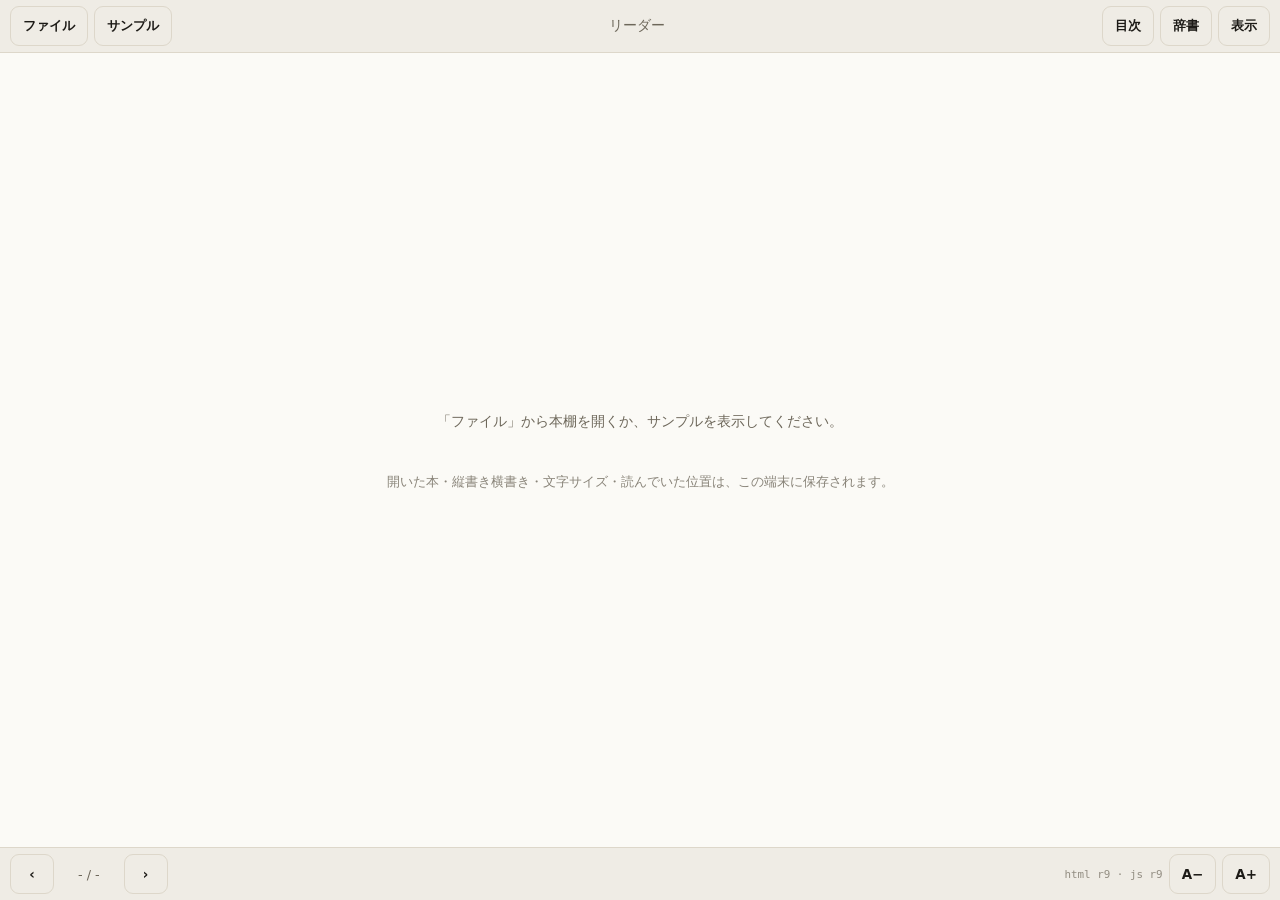
==== reader/index.html @ 6861b546 "Deploy 4683f7f5ffa7bab03d45d364a2af3a9ba4edc58d" ====
<!DOCTYPE html>
<html lang="ja" data-theme="paper">
<head>
<meta charset="utf-8">
<meta name="viewport" content="width=device-width, initial-scale=1, viewport-fit=cover">
<meta name="robots" content="noindex">
<meta name="apple-mobile-web-app-capable" content="yes">
<meta name="mobile-web-app-capable" content="yes">
<meta name="apple-mobile-web-app-title" content="Reader">
<title>Reader - MyLinguistics</title>
<link rel="stylesheet" href="reader.css">
</head>
<body>

<header id="bar">
  <button id="btn-open" type="button">ファイル</button>
  <button id="btn-sample" type="button">サンプル</button>
  <div id="book-title">リーダー</div>
  <button id="btn-toc" type="button">目次</button>
  <button id="btn-dict" type="button">辞書</button>
  <button id="btn-settings" type="button">表示</button>
</header>

<main id="viewport" class="vertical" tabindex="0" aria-label="本文">
  <article id="content"></article>
  <div id="empty">
    <p>「ファイル」から本棚を開くか、サンプルを表示してください。</p>
    <p class="hint">開いた本・縦書き横書き・文字サイズ・読んでいた位置は、この端末に保存されます。</p>
  </div>
</main>

<footer id="foot">
  <button id="btn-prev" type="button" aria-label="前のページ">&lsaquo;</button>
  <span id="page-info">- / -</span>
  <button id="btn-next" type="button" aria-label="次のページ">&rsaquo;</button>
  <span class="spacer"></span>
  <span id="build" title="読み込まれている版">html r9</span>
  <button id="btn-smaller" type="button">A&minus;</button>
  <button id="btn-larger" type="button">A&plus;</button>
</footer>

<div id="dict" hidden>
  <div class="dict-head">
    <button id="dict-back" type="button" aria-label="前の語に戻る" hidden>&larr;</button>
    <div id="dict-title">
      <strong id="dict-surface"></strong>
      <span id="dict-reading"></span>
    </div>
    <button id="dict-prev" type="button" aria-label="前の語">&lsaquo;</button>
    <button id="dict-next" type="button" aria-label="次の語">&rsaquo;</button>
    <button id="dict-close" type="button">閉じる</button>
  </div>
  <div id="dict-body"></div>
</div>

<div id="hover-bubble" hidden>
  <strong id="hover-word"></strong>
  <span id="hover-reading"></span>
</div>

<div id="select-bar" hidden>
  <span id="select-info"></span>
  <button id="select-highlight" type="button">蛍光</button>
  <button id="select-copy" type="button">コピー</button>
  <button id="select-dict" type="button">辞書</button>
  <button id="select-clear" type="button">解除</button>
</div>

<div id="overlay" hidden>
  <div id="sheet" role="dialog" aria-modal="true">
    <div class="sheet-head">
      <strong id="sheet-title">目次</strong>
      <button id="btn-close-sheet" type="button">閉じる</button>
    </div>
    <div id="sheet-body"></div>
  </div>
</div>

<input type="file" id="file-input" accept=".epub,application/epub+zip" hidden>
<input type="file" id="dict-input" accept=".zip,application/zip,application/x-zip-compressed" hidden>

<script type="module" src="js/app.js?v=9"></script>
</body>
</html>
---- reader/reader.css ----
/* Reader. Physical properties are used deliberately: in vertical writing mode
   the block direction is horizontal, and mixing in logical properties makes the
   page geometry very hard to reason about. */

:root {
  --bar: #efece5;
  --paper: #fbfaf6;
  --ink: #1d1b17;
  --muted: #6d675a;
  --line: #ddd7ca;
  --accent: #7a5c3e;
  --reader-size: 19px;
}

html[data-theme='paper'] { --bar: #efece5; --paper: #fbfaf6; --ink: #1d1b17; --muted: #6d675a; --line: #ddd7ca; }
html[data-theme='white'] { --bar: #f2f3f5; --paper: #ffffff; --ink: #16181c; --muted: #666c78; --line: #e3e5ea; }
html[data-theme='night'] { --bar: #17161a; --paper: #1c1b1f; --ink: #ddd8cf; --muted: #948d81; --line: #2e2c33; --accent: #c8a883; }

* { box-sizing: border-box; -webkit-tap-highlight-color: transparent; }

html, body { height: 100%; margin: 0; }

body {
  display: flex;
  flex-direction: column;
  background: var(--paper);
  color: var(--ink);
  font-family: ui-sans-serif, system-ui, -apple-system, "Hiragino Sans", sans-serif;
  -webkit-text-size-adjust: 100%;
  overscroll-behavior: none;
  padding: env(safe-area-inset-top) env(safe-area-inset-right) env(safe-area-inset-bottom) env(safe-area-inset-left);
}

/* ---------------------------------------------------------------- chrome */

#bar, #foot {
  display: flex;
  align-items: center;
  gap: 6px;
  background: var(--bar);
  color: var(--ink);
  padding: 6px 10px;
  flex: 0 0 auto;
  transition: opacity 0.2s ease;
}

#bar { border-bottom: 1px solid var(--line); }
#foot { border-top: 1px solid var(--line); }

body.chrome-hidden #bar { opacity: 0; pointer-events: none; }
body.chrome-hidden #foot { opacity: 0; pointer-events: none; }

#book-title {
  flex: 1 1 auto;
  text-align: center;
  font-size: 0.86rem;
  color: var(--muted);
  white-space: nowrap;
  overflow: hidden;
  text-overflow: ellipsis;
}

#page-info { font-size: 0.8rem; color: var(--muted); min-width: 4.5em; text-align: center; font-variant-numeric: tabular-nums; }
.spacer { flex: 1 1 auto; }

button {
  font: inherit;
  font-size: 0.84rem;
  font-weight: 600;
  color: var(--ink);
  background: transparent;
  border: 1px solid var(--line);
  border-radius: 9px;
  padding: 8px 12px;
  min-height: 40px;
  min-width: 44px;
  cursor: pointer;
  touch-action: manipulation;
}
button:hover { border-color: var(--accent); color: var(--accent); }
button[disabled] { opacity: 0.35; }
button.on { background: var(--accent); border-color: var(--accent); color: var(--paper); }

/* ---------------------------------------------------------------- viewport */

#viewport {
  flex: 1 1 auto;
  position: relative;
  background: var(--paper);
  overflow: hidden;
  font-family: "Hiragino Mincho ProN", "Yu Mincho", "Noto Serif JP", "Hiragino Mincho Pro", serif;
  font-size: var(--reader-size);
  line-height: 2.1;
  -webkit-user-select: none;
  user-select: none;
  -webkit-touch-callout: none;
}

#viewport.vertical {
  writing-mode: vertical-rl;
  text-orientation: mixed;
  overflow-x: hidden;
  overflow-y: hidden;
}

#viewport.horizontal {
  writing-mode: horizontal-tb;
  overflow-y: auto;
  overflow-x: hidden;
  -webkit-overflow-scrolling: touch;
}

#content { margin: 0; padding: 0.9em 1.6em; }

#viewport.vertical #content { height: 100%; }
#viewport.horizontal #content { max-width: 46em; margin: 0 auto; }

#content h2 {
  font-size: 1.15em;
  font-weight: 600;
  margin: 0 0 1.2em;
  color: var(--muted);
  letter-spacing: 0.14em;
}
#viewport.vertical #content h2 { margin: 0 0 0 1.2em; }

#content p { margin: 0 0 1.1em; text-indent: 1em; }

#content img { max-width: 100%; max-height: 100%; height: auto; }
#viewport.vertical #content img { max-width: none; max-height: 100%; }

#content ruby rt { font-size: 0.5em; color: var(--muted); }

#empty {
  position: absolute;
  inset: 0;
  display: flex;
  flex-direction: column;
  align-items: center;
  justify-content: center;
  gap: 0.4em;
  text-align: center;
  color: var(--muted);
  font-family: ui-sans-serif, system-ui, sans-serif;
  font-size: 0.9rem;
  padding: 2em;
  writing-mode: horizontal-tb;
}
#empty.hidden { display: none; }
#empty .hint { font-size: 0.8rem; opacity: 0.8; }

#busy {
  position: absolute;
  inset: 0;
  display: none;
  align-items: center;
  justify-content: center;
  background: var(--paper);
  opacity: 0.94;
  color: var(--muted);
  font-family: ui-sans-serif, system-ui, sans-serif;
  font-size: 0.9rem;
  writing-mode: horizontal-tb;
}
#busy.on { display: flex; }

.busy-inner { display: flex; flex-direction: column; align-items: center; gap: 12px; }

.spin {
  width: 26px;
  height: 26px;
  border-radius: 50%;
  border: 3px solid var(--line);
  border-top-color: var(--accent);
  animation: reader-spin 0.9s linear infinite;
}
@keyframes reader-spin { to { transform: rotate(360deg); } }

.busy-text { color: var(--muted); font-variant-numeric: tabular-nums; }

.busy-bar {
  width: 220px;
  max-width: 60vw;
  height: 4px;
  background: var(--line);
  border-radius: 99px;
  overflow: hidden;
}
.busy-bar i {
  display: block;
  height: 100%;
  width: 0;
  background: var(--accent);
  transition: width 0.15s linear;
}

@media (prefers-reduced-motion: reduce) {
  .spin { animation: none; }
  .busy-bar i { transition: none; }
}

.busy-retry { margin-top: 6px; }

#build {
  font-size: 0.68rem;
  color: var(--muted);
  opacity: 0.7;
  font-family: ui-monospace, Menlo, monospace;
  white-space: nowrap;
}

/* ------------------------------------------------------------------ sheet */

#overlay {
  position: fixed;
  inset: 0;
  z-index: 48;
  background: rgba(0, 0, 0, 0.32);
  display: flex;
  align-items: flex-end;
}
#overlay[hidden] { display: none; }

#sheet {
  background: var(--bar);
  color: var(--ink);
  width: 100%;
  max-height: 78vh;
  border-radius: 16px 16px 0 0;
  display: flex;
  flex-direction: column;
  box-shadow: 0 -8px 30px rgba(0, 0, 0, 0.18);
}

.sheet-head {
  display: flex;
  align-items: center;
  justify-content: space-between;
  padding: 12px 14px;
  border-bottom: 1px solid var(--line);
}

#sheet-body { overflow: auto; padding: 10px 14px calc(20px + env(safe-area-inset-bottom)); }

#sheet-body ol { list-style: none; margin: 0; padding: 0; }

#sheet-body li button {
  display: block;
  width: 100%;
  text-align: left;
  border: 0;
  border-bottom: 1px solid var(--line);
  border-radius: 0;
  padding: 13px 4px;
  font-weight: 500;
}
#sheet-body li button.current { color: var(--accent); font-weight: 700; }

.row { display: flex; flex-wrap: wrap; gap: 8px; align-items: center; margin: 14px 0 4px; }
.row-label { width: 100%; font-size: 0.78rem; color: var(--muted); margin-bottom: 2px; }

/* -------------------------------------------------------------- dictionary */

/* A bottom sheet rather than a modal: the definition stays open while you keep
   reading, and the text above it is still visible. horizontal-tb is forced
   because the viewport it floats over is in vertical writing mode. */
#dict {
  position: fixed;
  left: 0;
  right: 0;
  bottom: 0;
  z-index: 40;
  max-height: 64vh;
  display: flex;
  flex-direction: column;
  background: var(--bar);
  color: var(--ink);
  border-top: 1px solid var(--line);
  border-radius: 16px 16px 0 0;
  box-shadow: 0 -8px 30px rgba(0, 0, 0, 0.18);
  writing-mode: horizontal-tb;
  padding-bottom: env(safe-area-inset-bottom);
}
#dict[hidden] { display: none; }

.dict-head {
  display: flex;
  align-items: center;
  gap: 6px;
  padding: 10px 12px;
  border-bottom: 1px solid var(--line);
}
.dict-head button { min-width: 40px; padding: 6px 10px; }
#dict-title { flex: 1 1 auto; min-width: 0; display: flex; flex-direction: column; text-align: center; }
#dict-surface { font-size: 1.05rem; overflow: hidden; text-overflow: ellipsis; white-space: nowrap; }
#dict-reading { font-size: 0.76rem; color: var(--muted); min-height: 1em; }

#dict-body {
  overflow: auto;
  -webkit-overflow-scrolling: touch;
  padding: 10px 14px calc(18px + env(safe-area-inset-bottom));
  font-family: "Hiragino Mincho ProN", "Yu Mincho", "Noto Serif JP", serif;
  line-height: 1.7;
}

.dict-entry { border-top: 1px solid var(--line); padding: 10px 0; }
.dict-entry:first-child { border-top: 0; padding-top: 0; }
.dict-entry h3 { margin: 0 0 2px; font-size: 1.02rem; }
.dict-entry .src { font-size: 0.68rem; color: var(--muted); margin-bottom: 6px; }

.dict-sense { margin: 8px 0; }
.dict-sense .pos { font-size: 0.7rem; color: var(--muted); margin-right: 6px; }
.dict-gloss { font-size: 0.94rem; }
.dict-gloss > div, .dict-gloss > p { margin: 0 0 0.35em; }

/* Cross-references are elements, not anchors, so they need their own affordance. */
.dict-ref {
  color: var(--accent);
  text-decoration: underline;
  text-decoration-style: dotted;
  text-underline-offset: 3px;
  cursor: pointer;
  border-radius: 3px;
  padding: 0 1px;
}
.dict-ref:focus-visible { outline: 2px solid var(--accent); outline-offset: 1px; }

/* 大辞林 marks these; a definition with no visual hierarchy is hard to scan. */
#dict-body [data-name='見出部'] { display: block; margin-bottom: 3px; }
#dict-body [data-name='見出仮名'] { color: var(--muted); font-size: 0.86em; font-weight: 500; }
#dict-body [data-name='標準表記'] { font-weight: 600; }

.dict-notfound { color: var(--muted); margin: 4px 0 10px; }
.dict-hint { font-size: 0.76rem; color: var(--muted); margin: 4px 0 0; }
.dict-candidates { display: flex; flex-wrap: wrap; gap: 6px; margin: 6px 0 0; }
.dict-candidates button { font-size: 0.8rem; min-height: 34px; padding: 5px 10px; }

.dict-list { list-style: none; margin: 6px 0 0; padding: 0; }
.dict-list li { border-top: 1px solid var(--line); padding: 9px 0; font-size: 0.86rem; }
.dict-list li:first-child { border-top: 0; }
.dict-list .meta { display: block; color: var(--muted); font-size: 0.72rem; }

/* --------------------------------------------------- hover and selection */

#hover-bubble {
  position: fixed;
  z-index: 41;
  max-width: 62vw;
  display: flex;
  align-items: baseline;
  gap: 8px;
  padding: 6px 12px;
  background: var(--bar);
  color: var(--ink);
  border: 1px solid var(--line);
  border-radius: 10px;
  box-shadow: 0 4px 16px rgba(0, 0, 0, 0.22);
  pointer-events: none;
  writing-mode: horizontal-tb;
  font-family: "Hiragino Mincho ProN", "Yu Mincho", "Noto Serif JP", serif;
}
#hover-bubble[hidden] { display: none; }
#hover-word { font-size: 0.98rem; }
#hover-reading { font-size: 0.82rem; color: var(--muted); }

#select-bar {
  position: fixed;
  left: 0;
  right: 0;
  bottom: 0;
  z-index: 40;
  display: flex;
  align-items: center;
  gap: 6px;
  padding: 8px 12px calc(8px + env(safe-area-inset-bottom));
  background: var(--bar);
  border-top: 1px solid var(--line);
  box-shadow: 0 -6px 20px rgba(0, 0, 0, 0.16);
  writing-mode: horizontal-tb;
}
#select-bar[hidden] { display: none; }
#select-info {
  flex: 1 1 auto;
  min-width: 0;
  font-size: 0.78rem;
  color: var(--muted);
  overflow: hidden;
  text-overflow: ellipsis;
  white-space: nowrap;
}
#select-bar button { min-width: 40px; padding: 6px 10px; font-size: 0.8rem; }

/* When the shared shell wraps the page it owns the top and side insets and the
   bottom tab bar. The bottom padding is deliberately left to the shell, which
   already reserves the tab bar's height; setting it here would fight that rule
   and hide the tab bar behind the reading surface. */
body.shell-embedded { padding-top: 0; padding-right: 0; padding-left: 0; }
body.shell-embedded #bar,
body.shell-embedded #foot { display: none; }
/* Keep the reader's bottom sheets clear of the tab bar rather than under it. */
body.shell-embedded #dict,
body.shell-embedded #select-bar {
  bottom: calc(var(--tabbar-h, 0px) + var(--safe-bottom, 0px));
}
/* .shell-content is the shell's measured box; the reading surface fills it.
   Applied only when embedded, so standalone layout is untouched. */
body.shell-embedded .shell-content { display: flex; flex-direction: column; }
body.shell-embedded #viewport { flex: 1 1 auto; height: 100%; }

/* Painted by the Custom Highlight API; ignored where it is unsupported. */
::highlight(reader-highlight) { background-color: rgba(255, 209, 92, 0.55); }
::highlight(reader-draft) { background-color: rgba(255, 209, 92, 0.30); }
::highlight(reader-selection) { background-color: rgba(122, 92, 62, 0.26); }
::highlight(reader-hover) { background-color: rgba(122, 92, 62, 0.16); }
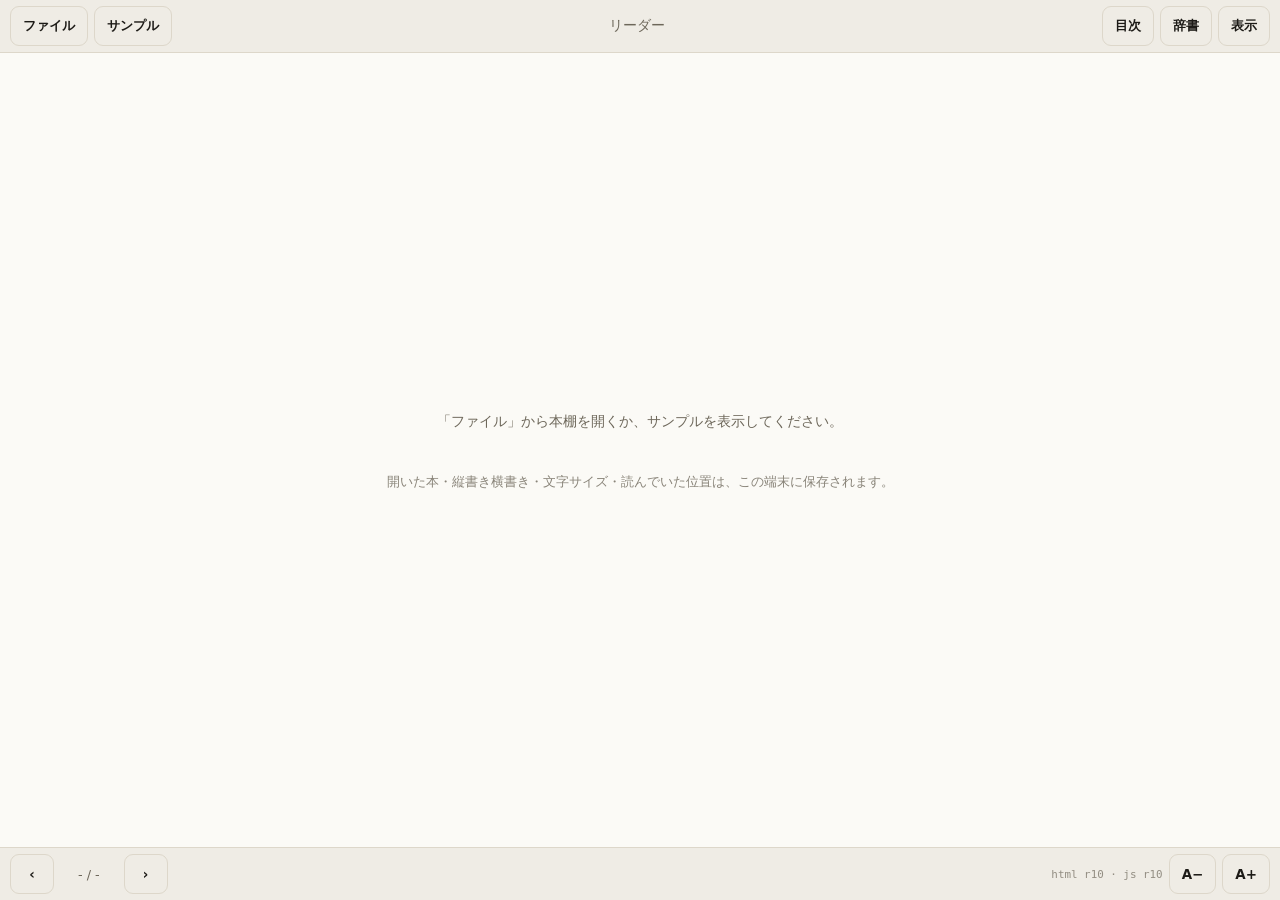
==== commit e1e29481: "Deploy c0f24dc66b852232580f449edcd31d922d42b243" ====
--- a/reader/index.html
+++ b/reader/index.html
@@ -29,12 +29,14 @@
   </div>
 </main>
 
+<div id="note-markers" aria-hidden="true"></div>
+
 <footer id="foot">
   <button id="btn-prev" type="button" aria-label="前のページ">&lsaquo;</button>
   <span id="page-info">- / -</span>
   <button id="btn-next" type="button" aria-label="次のページ">&rsaquo;</button>
   <span class="spacer"></span>
-  <span id="build" title="読み込まれている版">html r9</span>
+  <span id="build" title="読み込まれている版">html r10</span>
   <button id="btn-smaller" type="button">A&minus;</button>
   <button id="btn-larger" type="button">A&plus;</button>
 </footer>
@@ -60,6 +62,7 @@
 
 <div id="select-bar" hidden>
   <span id="select-info"></span>
+  <button id="select-note" type="button">メモ</button>
   <button id="select-highlight" type="button">蛍光</button>
   <button id="select-copy" type="button">コピー</button>
   <button id="select-dict" type="button">辞書</button>
@@ -79,6 +82,6 @@
 <input type="file" id="file-input" accept=".epub,application/epub+zip" hidden>
 <input type="file" id="dict-input" accept=".zip,application/zip,application/x-zip-compressed" hidden>
 
-<script type="module" src="js/app.js?v=9"></script>
+<script type="module" src="js/app.js?v=10"></script>
 </body>
 </html>
--- a/reader/reader.css
+++ b/reader/reader.css
@@ -412,3 +412,58 @@
 ::highlight(reader-draft) { background-color: rgba(255, 209, 92, 0.30); }
 ::highlight(reader-selection) { background-color: rgba(122, 92, 62, 0.26); }
 ::highlight(reader-hover) { background-color: rgba(122, 92, 62, 0.16); }
+::highlight(reader-note) { background-color: rgba(96, 165, 250, 0.38); }
+
+/* ------------------------------------------------------------------ notes */
+
+/* The marker layer floats over the reading surface. A marker is never inserted
+   into the text, because that would split the text nodes the model is built
+   from - and the model is what every other annotation is anchored to. */
+#note-markers {
+  position: fixed;
+  inset: 0;
+  z-index: 36;
+  pointer-events: none;
+  writing-mode: horizontal-tb;
+}
+.note-marker {
+  position: absolute;
+  width: 18px;
+  height: 18px;
+  min-width: 0;
+  min-height: 0;
+  padding: 0;
+  border-radius: 50%;
+  border: 1px solid rgba(0, 0, 0, 0.25);
+  background: rgba(96, 165, 250, 0.95);
+  box-shadow: 0 1px 3px rgba(0, 0, 0, 0.3);
+  pointer-events: auto;
+  cursor: pointer;
+}
+.note-marker:hover { border-color: var(--accent); }
+.note-marker:focus-visible { outline: 2px solid var(--accent); outline-offset: 1px; }
+
+.note-quote {
+  margin: 0 0 10px;
+  padding: 8px 10px;
+  border-left: 3px solid var(--line);
+  color: var(--muted);
+  font-size: 0.84rem;
+  line-height: 1.6;
+  max-height: 6.5em;
+  overflow: auto;
+}
+.note-area {
+  width: 100%;
+  font: inherit;
+  font-size: 0.95rem;
+  line-height: 1.6;
+  color: var(--ink);
+  background: var(--paper);
+  border: 1px solid var(--line);
+  border-radius: 10px;
+  padding: 10px;
+  resize: vertical;
+  min-height: 6em;
+}
+.note-area:focus { outline: 2px solid var(--accent); outline-offset: 1px; }
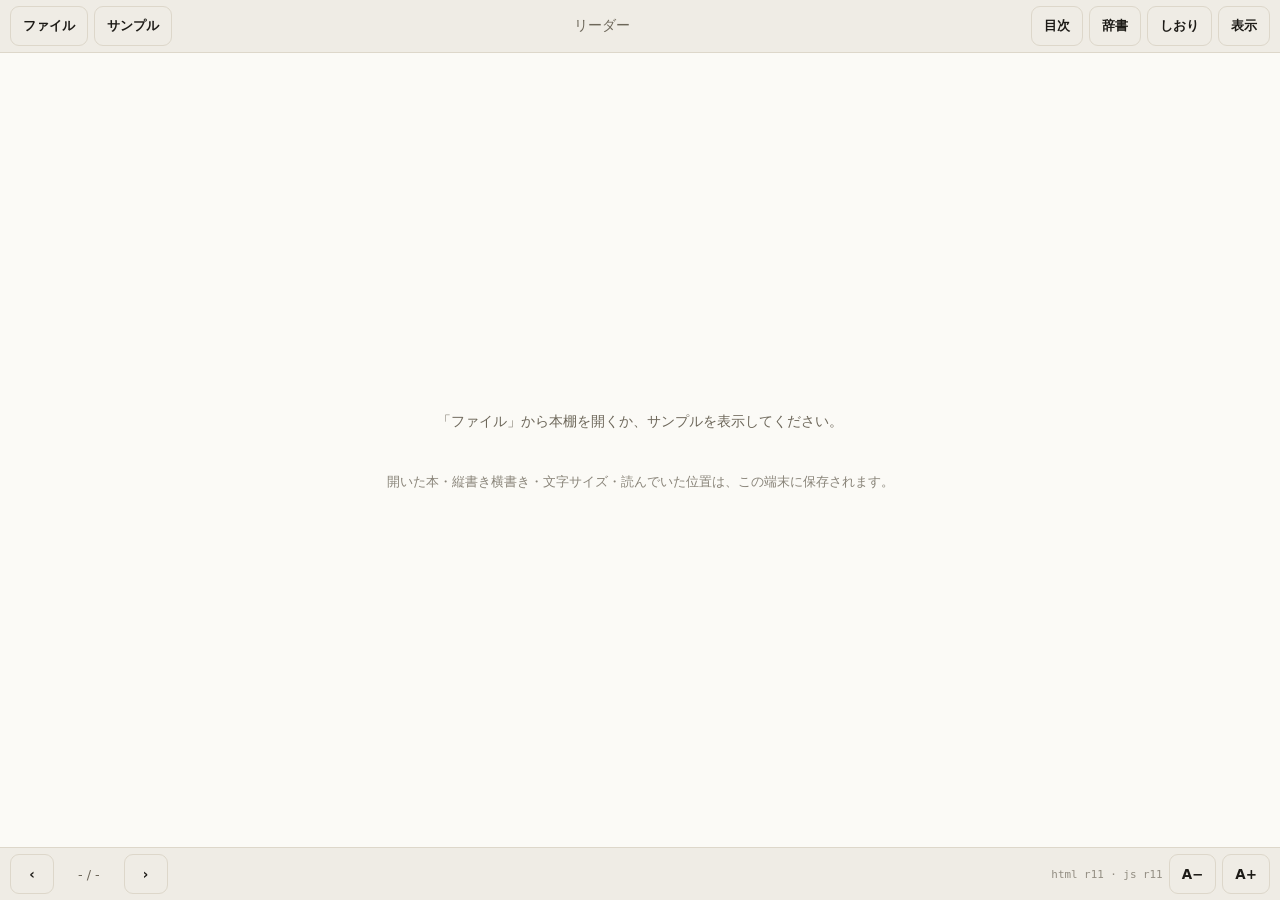
==== commit 48b17e7e: "Deploy 53ed910a2ddd548a4ca63c57b476f3252660acc7" ====
--- a/reader/index.html
+++ b/reader/index.html
@@ -18,6 +18,7 @@
   <div id="book-title">リーダー</div>
   <button id="btn-toc" type="button">目次</button>
   <button id="btn-dict" type="button">辞書</button>
+  <button id="btn-bookmark" type="button">しおり</button>
   <button id="btn-settings" type="button">表示</button>
 </header>
 
@@ -36,7 +37,7 @@
   <span id="page-info">- / -</span>
   <button id="btn-next" type="button" aria-label="次のページ">&rsaquo;</button>
   <span class="spacer"></span>
-  <span id="build" title="読み込まれている版">html r10</span>
+  <span id="build" title="読み込まれている版">html r11</span>
   <button id="btn-smaller" type="button">A&minus;</button>
   <button id="btn-larger" type="button">A&plus;</button>
 </footer>
@@ -82,6 +83,6 @@
 <input type="file" id="file-input" accept=".epub,application/epub+zip" hidden>
 <input type="file" id="dict-input" accept=".zip,application/zip,application/x-zip-compressed" hidden>
 
-<script type="module" src="js/app.js?v=10"></script>
+<script type="module" src="js/app.js?v=11"></script>
 </body>
 </html>
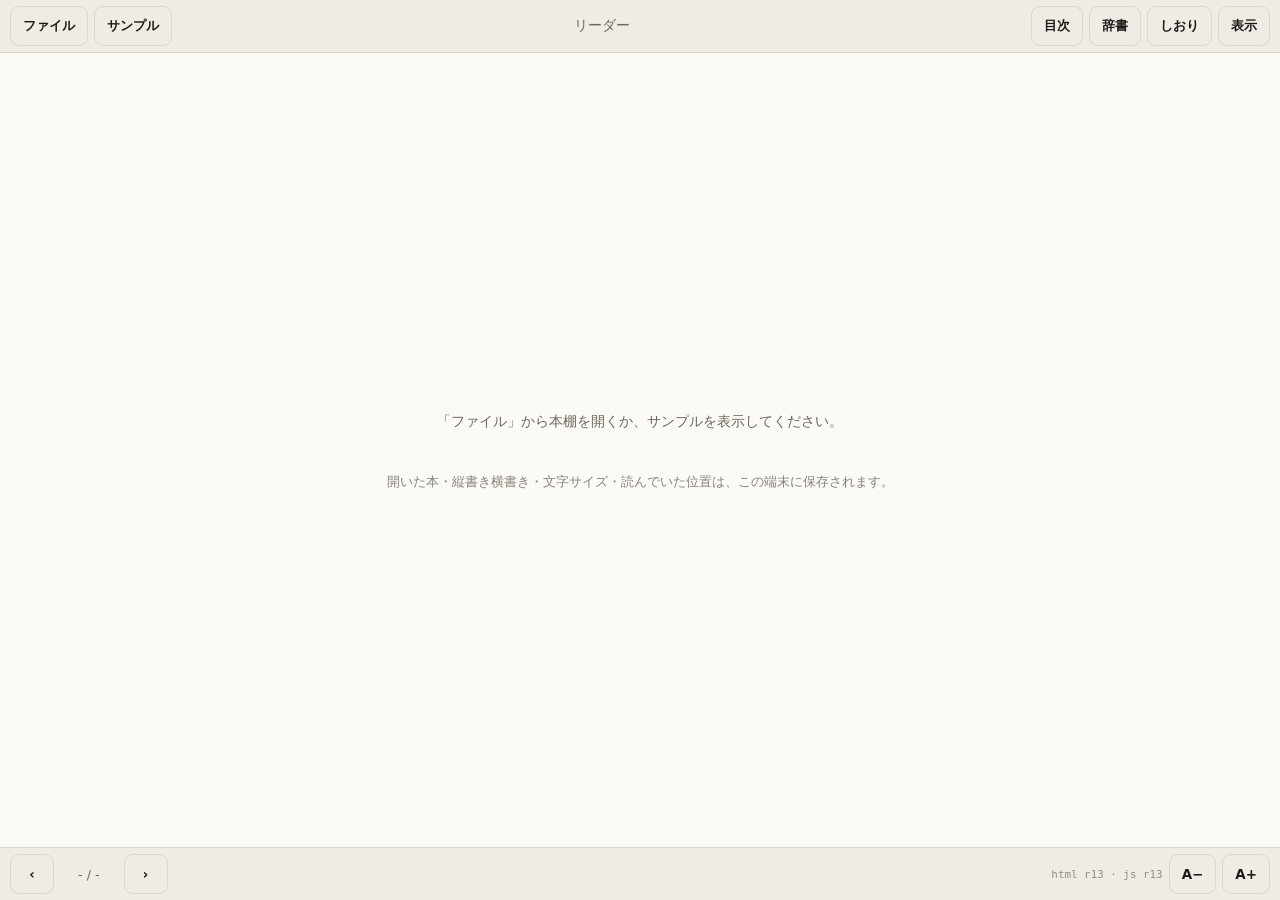
==== commit 72c17b36: "Deploy aa5727f0ba2f93ae0b6916cd4beb590f94e67776" ====
--- a/reader/index.html
+++ b/reader/index.html
@@ -1,5 +1,5 @@
 <!DOCTYPE html>
-<html lang="ja" data-theme="paper">
+<html lang="ja" data-page-theme="paper">
 <head>
 <meta charset="utf-8">
 <meta name="viewport" content="width=device-width, initial-scale=1, viewport-fit=cover">
@@ -8,7 +8,7 @@
 <meta name="mobile-web-app-capable" content="yes">
 <meta name="apple-mobile-web-app-title" content="Reader">
 <title>Reader - MyLinguistics</title>
-<link rel="stylesheet" href="reader.css">
+<link rel="stylesheet" href="reader.css?v=13">
 </head>
 <body>
 
@@ -30,6 +30,16 @@
   </div>
 </main>
 
+<!-- Reading position. A sibling of #viewport and after it, because the
+     stylesheet tells vertical writing apart with #viewport.vertical ~ #rail
+     and flips the fill's origin to the right in that mode. The reader only
+     moves --progress; the rail has no styling of its own here, so it is
+     invisible until reader/reader.css draws it. See interface-shell.md 0.4. -->
+<div id="rail" role="progressbar" aria-label="読書位置"
+     aria-valuemin="1" aria-valuemax="1" aria-valuenow="1">
+  <div id="rail-fill"></div>
+</div>
+
 <div id="note-markers" aria-hidden="true"></div>
 
 <footer id="foot">
@@ -37,7 +47,7 @@
   <span id="page-info">- / -</span>
   <button id="btn-next" type="button" aria-label="次のページ">&rsaquo;</button>
   <span class="spacer"></span>
-  <span id="build" title="読み込まれている版">html r11</span>
+  <span id="build" title="読み込まれている版">html r13</span>
   <button id="btn-smaller" type="button">A&minus;</button>
   <button id="btn-larger" type="button">A&plus;</button>
 </footer>
@@ -83,6 +93,6 @@
 <input type="file" id="file-input" accept=".epub,application/epub+zip" hidden>
 <input type="file" id="dict-input" accept=".zip,application/zip,application/x-zip-compressed" hidden>
 
-<script type="module" src="js/app.js?v=11"></script>
+<script type="module" src="js/app.js?v=13"></script>
 </body>
 </html>
--- a/reader/reader.css
+++ b/reader/reader.css
@@ -2,19 +2,48 @@
    the block direction is horizontal, and mixing in logical properties makes the
    page geometry very hard to reason about. */
 
+/* The page's paper, as tokens.
+ *
+ * The attribute is matched twice on purpose. agent-reader is moving the reader
+ * from `data-theme` to `data-page-theme`, because one attribute cannot carry two
+ * vocabularies: the site means light/dark by it and the reader means
+ * paper/white/night, and whichever writes last silently wins.
+ *
+ * Both halves live here for one release so that either commit can land first
+ * and the page never loses its paper in between. The `[data-theme=...]` half is
+ * deleted once reader/index.html and reader/js/app.js have moved. */
 :root {
-  --bar: #efece5;
-  --paper: #fbfaf6;
-  --ink: #1d1b17;
-  --muted: #6d675a;
-  --line: #ddd7ca;
+  --page-bar: #efece5;
+  --page-bg: #fbfaf6;
+  --page-ink: #1d1b17;
+  --page-muted: #6d675a;
+  --page-rule: #ddd7ca;
   --accent: #7a5c3e;
   --reader-size: 19px;
-}
-
-html[data-theme='paper'] { --bar: #efece5; --paper: #fbfaf6; --ink: #1d1b17; --muted: #6d675a; --line: #ddd7ca; }
-html[data-theme='white'] { --bar: #f2f3f5; --paper: #ffffff; --ink: #16181c; --muted: #666c78; --line: #e3e5ea; }
-html[data-theme='night'] { --bar: #17161a; --paper: #1c1b1f; --ink: #ddd8cf; --muted: #948d81; --line: #2e2c33; --accent: #c8a883; }
+
+  /* Highlights. A strict rename of the six rgba() values that used to sit on
+   * the ::highlight rules, so nothing visible changes here. Night mode keeps
+   * the light-mode alphas until someone can look at a dark page and judge
+   * them - a rename is verifiable from a diff, a calibration is not. */
+  --hl-mark: rgba(255, 209, 92, 0.55);
+  --hl-mark-soft: rgba(255, 209, 92, 0.30);
+  --hl-selection: rgba(122, 92, 62, 0.26);
+  --hl-hover: rgba(122, 92, 62, 0.16);
+  --hl-note: rgba(96, 165, 250, 0.38);
+  --hl-note-strong: rgba(96, 165, 250, 0.95);
+
+  /* One-release bridge, and the only reason it exists is one line over the
+   * boundary: reader/js/app.js:900 sets `note.style.color = 'var(--muted)'`.
+   * Renaming it here without that line would drop the note's colour to
+   * inherited - silently, and with no test to catch it. REQUEST sent; this
+   * line dies in the commit after agent-reader's. Until then it is also the
+   * name that collides with tokens.css once the reader is embedded. */
+  --muted: var(--page-muted);
+}
+
+html[data-page-theme='paper'], html[data-theme='paper'] { --page-bar: #efece5; --page-bg: #fbfaf6; --page-ink: #1d1b17; --page-muted: #6d675a; --page-rule: #ddd7ca; }
+html[data-page-theme='white'], html[data-theme='white'] { --page-bar: #f2f3f5; --page-bg: #ffffff; --page-ink: #16181c; --page-muted: #666c78; --page-rule: #e3e5ea; }
+html[data-page-theme='night'], html[data-theme='night'] { --page-bar: #17161a; --page-bg: #1c1b1f; --page-ink: #ddd8cf; --page-muted: #948d81; --page-rule: #2e2c33; --accent: #c8a883; }
 
 * { box-sizing: border-box; -webkit-tap-highlight-color: transparent; }
 
@@ -23,8 +52,8 @@
 body {
   display: flex;
   flex-direction: column;
-  background: var(--paper);
-  color: var(--ink);
+  background: var(--page-bg);
+  color: var(--page-ink);
   font-family: ui-sans-serif, system-ui, -apple-system, "Hiragino Sans", sans-serif;
   -webkit-text-size-adjust: 100%;
   overscroll-behavior: none;
@@ -37,15 +66,15 @@
   display: flex;
   align-items: center;
   gap: 6px;
-  background: var(--bar);
-  color: var(--ink);
+  background: var(--page-bar);
+  color: var(--page-ink);
   padding: 6px 10px;
   flex: 0 0 auto;
   transition: opacity 0.2s ease;
 }
 
-#bar { border-bottom: 1px solid var(--line); }
-#foot { border-top: 1px solid var(--line); }
+#bar { border-bottom: 1px solid var(--page-rule); }
+#foot { border-top: 1px solid var(--page-rule); }
 
 body.chrome-hidden #bar { opacity: 0; pointer-events: none; }
 body.chrome-hidden #foot { opacity: 0; pointer-events: none; }
@@ -54,22 +83,22 @@
   flex: 1 1 auto;
   text-align: center;
   font-size: 0.86rem;
-  color: var(--muted);
+  color: var(--page-muted);
   white-space: nowrap;
   overflow: hidden;
   text-overflow: ellipsis;
 }
 
-#page-info { font-size: 0.8rem; color: var(--muted); min-width: 4.5em; text-align: center; font-variant-numeric: tabular-nums; }
+#page-info { font-size: 0.8rem; color: var(--page-muted); min-width: 4.5em; text-align: center; font-variant-numeric: tabular-nums; }
 .spacer { flex: 1 1 auto; }
 
 button {
   font: inherit;
   font-size: 0.84rem;
   font-weight: 600;
-  color: var(--ink);
+  color: var(--page-ink);
   background: transparent;
-  border: 1px solid var(--line);
+  border: 1px solid var(--page-rule);
   border-radius: 9px;
   padding: 8px 12px;
   min-height: 40px;
@@ -79,14 +108,14 @@
 }
 button:hover { border-color: var(--accent); color: var(--accent); }
 button[disabled] { opacity: 0.35; }
-button.on { background: var(--accent); border-color: var(--accent); color: var(--paper); }
+button.on { background: var(--accent); border-color: var(--accent); color: var(--page-bg); }
 
 /* ---------------------------------------------------------------- viewport */
 
 #viewport {
   flex: 1 1 auto;
   position: relative;
-  background: var(--paper);
+  background: var(--page-bg);
   overflow: hidden;
   font-family: "Hiragino Mincho ProN", "Yu Mincho", "Noto Serif JP", "Hiragino Mincho Pro", serif;
   font-size: var(--reader-size);
@@ -119,7 +148,7 @@
   font-size: 1.15em;
   font-weight: 600;
   margin: 0 0 1.2em;
-  color: var(--muted);
+  color: var(--page-muted);
   letter-spacing: 0.14em;
 }
 #viewport.vertical #content h2 { margin: 0 0 0 1.2em; }
@@ -129,7 +158,7 @@
 #content img { max-width: 100%; max-height: 100%; height: auto; }
 #viewport.vertical #content img { max-width: none; max-height: 100%; }
 
-#content ruby rt { font-size: 0.5em; color: var(--muted); }
+#content ruby rt { font-size: 0.5em; color: var(--page-muted); }
 
 #empty {
   position: absolute;
@@ -140,7 +169,7 @@
   justify-content: center;
   gap: 0.4em;
   text-align: center;
-  color: var(--muted);
+  color: var(--page-muted);
   font-family: ui-sans-serif, system-ui, sans-serif;
   font-size: 0.9rem;
   padding: 2em;
@@ -155,9 +184,9 @@
   display: none;
   align-items: center;
   justify-content: center;
-  background: var(--paper);
+  background: var(--page-bg);
   opacity: 0.94;
-  color: var(--muted);
+  color: var(--page-muted);
   font-family: ui-sans-serif, system-ui, sans-serif;
   font-size: 0.9rem;
   writing-mode: horizontal-tb;
@@ -170,19 +199,19 @@
   width: 26px;
   height: 26px;
   border-radius: 50%;
-  border: 3px solid var(--line);
+  border: 3px solid var(--page-rule);
   border-top-color: var(--accent);
   animation: reader-spin 0.9s linear infinite;
 }
 @keyframes reader-spin { to { transform: rotate(360deg); } }
 
-.busy-text { color: var(--muted); font-variant-numeric: tabular-nums; }
+.busy-text { color: var(--page-muted); font-variant-numeric: tabular-nums; }
 
 .busy-bar {
   width: 220px;
   max-width: 60vw;
   height: 4px;
-  background: var(--line);
+  background: var(--page-rule);
   border-radius: 99px;
   overflow: hidden;
 }
@@ -203,7 +232,7 @@
 
 #build {
   font-size: 0.68rem;
-  color: var(--muted);
+  color: var(--page-muted);
   opacity: 0.7;
   font-family: ui-monospace, Menlo, monospace;
   white-space: nowrap;
@@ -222,8 +251,8 @@
 #overlay[hidden] { display: none; }
 
 #sheet {
-  background: var(--bar);
-  color: var(--ink);
+  background: var(--page-bar);
+  color: var(--page-ink);
   width: 100%;
   max-height: 78vh;
   border-radius: 16px 16px 0 0;
@@ -237,7 +266,7 @@
   align-items: center;
   justify-content: space-between;
   padding: 12px 14px;
-  border-bottom: 1px solid var(--line);
+  border-bottom: 1px solid var(--page-rule);
 }
 
 #sheet-body { overflow: auto; padding: 10px 14px calc(20px + env(safe-area-inset-bottom)); }
@@ -249,7 +278,7 @@
   width: 100%;
   text-align: left;
   border: 0;
-  border-bottom: 1px solid var(--line);
+  border-bottom: 1px solid var(--page-rule);
   border-radius: 0;
   padding: 13px 4px;
   font-weight: 500;
@@ -257,7 +286,7 @@
 #sheet-body li button.current { color: var(--accent); font-weight: 700; }
 
 .row { display: flex; flex-wrap: wrap; gap: 8px; align-items: center; margin: 14px 0 4px; }
-.row-label { width: 100%; font-size: 0.78rem; color: var(--muted); margin-bottom: 2px; }
+.row-label { width: 100%; font-size: 0.78rem; color: var(--page-muted); margin-bottom: 2px; }
 
 /* -------------------------------------------------------------- dictionary */
 
@@ -273,9 +302,9 @@
   max-height: 64vh;
   display: flex;
   flex-direction: column;
-  background: var(--bar);
-  color: var(--ink);
-  border-top: 1px solid var(--line);
+  background: var(--page-bar);
+  color: var(--page-ink);
+  border-top: 1px solid var(--page-rule);
   border-radius: 16px 16px 0 0;
   box-shadow: 0 -8px 30px rgba(0, 0, 0, 0.18);
   writing-mode: horizontal-tb;
@@ -288,12 +317,12 @@
   align-items: center;
   gap: 6px;
   padding: 10px 12px;
-  border-bottom: 1px solid var(--line);
+  border-bottom: 1px solid var(--page-rule);
 }
 .dict-head button { min-width: 40px; padding: 6px 10px; }
 #dict-title { flex: 1 1 auto; min-width: 0; display: flex; flex-direction: column; text-align: center; }
 #dict-surface { font-size: 1.05rem; overflow: hidden; text-overflow: ellipsis; white-space: nowrap; }
-#dict-reading { font-size: 0.76rem; color: var(--muted); min-height: 1em; }
+#dict-reading { font-size: 0.76rem; color: var(--page-muted); min-height: 1em; }
 
 #dict-body {
   overflow: auto;
@@ -303,13 +332,13 @@
   line-height: 1.7;
 }
 
-.dict-entry { border-top: 1px solid var(--line); padding: 10px 0; }
+.dict-entry { border-top: 1px solid var(--page-rule); padding: 10px 0; }
 .dict-entry:first-child { border-top: 0; padding-top: 0; }
 .dict-entry h3 { margin: 0 0 2px; font-size: 1.02rem; }
-.dict-entry .src { font-size: 0.68rem; color: var(--muted); margin-bottom: 6px; }
+.dict-entry .src { font-size: 0.68rem; color: var(--page-muted); margin-bottom: 6px; }
 
 .dict-sense { margin: 8px 0; }
-.dict-sense .pos { font-size: 0.7rem; color: var(--muted); margin-right: 6px; }
+.dict-sense .pos { font-size: 0.7rem; color: var(--page-muted); margin-right: 6px; }
 .dict-gloss { font-size: 0.94rem; }
 .dict-gloss > div, .dict-gloss > p { margin: 0 0 0.35em; }
 
@@ -327,18 +356,18 @@
 
 /* 大辞林 marks these; a definition with no visual hierarchy is hard to scan. */
 #dict-body [data-name='見出部'] { display: block; margin-bottom: 3px; }
-#dict-body [data-name='見出仮名'] { color: var(--muted); font-size: 0.86em; font-weight: 500; }
+#dict-body [data-name='見出仮名'] { color: var(--page-muted); font-size: 0.86em; font-weight: 500; }
 #dict-body [data-name='標準表記'] { font-weight: 600; }
 
-.dict-notfound { color: var(--muted); margin: 4px 0 10px; }
-.dict-hint { font-size: 0.76rem; color: var(--muted); margin: 4px 0 0; }
+.dict-notfound { color: var(--page-muted); margin: 4px 0 10px; }
+.dict-hint { font-size: 0.76rem; color: var(--page-muted); margin: 4px 0 0; }
 .dict-candidates { display: flex; flex-wrap: wrap; gap: 6px; margin: 6px 0 0; }
 .dict-candidates button { font-size: 0.8rem; min-height: 34px; padding: 5px 10px; }
 
 .dict-list { list-style: none; margin: 6px 0 0; padding: 0; }
-.dict-list li { border-top: 1px solid var(--line); padding: 9px 0; font-size: 0.86rem; }
+.dict-list li { border-top: 1px solid var(--page-rule); padding: 9px 0; font-size: 0.86rem; }
 .dict-list li:first-child { border-top: 0; }
-.dict-list .meta { display: block; color: var(--muted); font-size: 0.72rem; }
+.dict-list .meta { display: block; color: var(--page-muted); font-size: 0.72rem; }
 
 /* --------------------------------------------------- hover and selection */
 
@@ -350,9 +379,9 @@
   align-items: baseline;
   gap: 8px;
   padding: 6px 12px;
-  background: var(--bar);
-  color: var(--ink);
-  border: 1px solid var(--line);
+  background: var(--page-bar);
+  color: var(--page-ink);
+  border: 1px solid var(--page-rule);
   border-radius: 10px;
   box-shadow: 0 4px 16px rgba(0, 0, 0, 0.22);
   pointer-events: none;
@@ -361,7 +390,7 @@
 }
 #hover-bubble[hidden] { display: none; }
 #hover-word { font-size: 0.98rem; }
-#hover-reading { font-size: 0.82rem; color: var(--muted); }
+#hover-reading { font-size: 0.82rem; color: var(--page-muted); }
 
 #select-bar {
   position: fixed;
@@ -373,8 +402,8 @@
   align-items: center;
   gap: 6px;
   padding: 8px 12px calc(8px + env(safe-area-inset-bottom));
-  background: var(--bar);
-  border-top: 1px solid var(--line);
+  background: var(--page-bar);
+  border-top: 1px solid var(--page-rule);
   box-shadow: 0 -6px 20px rgba(0, 0, 0, 0.16);
   writing-mode: horizontal-tb;
 }
@@ -383,7 +412,7 @@
   flex: 1 1 auto;
   min-width: 0;
   font-size: 0.78rem;
-  color: var(--muted);
+  color: var(--page-muted);
   overflow: hidden;
   text-overflow: ellipsis;
   white-space: nowrap;
@@ -408,11 +437,11 @@
 body.shell-embedded #viewport { flex: 1 1 auto; height: 100%; }
 
 /* Painted by the Custom Highlight API; ignored where it is unsupported. */
-::highlight(reader-highlight) { background-color: rgba(255, 209, 92, 0.55); }
-::highlight(reader-draft) { background-color: rgba(255, 209, 92, 0.30); }
-::highlight(reader-selection) { background-color: rgba(122, 92, 62, 0.26); }
-::highlight(reader-hover) { background-color: rgba(122, 92, 62, 0.16); }
-::highlight(reader-note) { background-color: rgba(96, 165, 250, 0.38); }
+::highlight(reader-highlight) { background-color: var(--hl-mark); }
+::highlight(reader-draft) { background-color: var(--hl-mark-soft); }
+::highlight(reader-selection) { background-color: var(--hl-selection); }
+::highlight(reader-hover) { background-color: var(--hl-hover); }
+::highlight(reader-note) { background-color: var(--hl-note); }
 
 /* ------------------------------------------------------------------ notes */
 
@@ -435,7 +464,7 @@
   padding: 0;
   border-radius: 50%;
   border: 1px solid rgba(0, 0, 0, 0.25);
-  background: rgba(96, 165, 250, 0.95);
+  background: var(--hl-note-strong);
   box-shadow: 0 1px 3px rgba(0, 0, 0, 0.3);
   pointer-events: auto;
   cursor: pointer;
@@ -446,8 +475,8 @@
 .note-quote {
   margin: 0 0 10px;
   padding: 8px 10px;
-  border-left: 3px solid var(--line);
-  color: var(--muted);
+  border-left: 3px solid var(--page-rule);
+  color: var(--page-muted);
   font-size: 0.84rem;
   line-height: 1.6;
   max-height: 6.5em;
@@ -458,9 +487,9 @@
   font: inherit;
   font-size: 0.95rem;
   line-height: 1.6;
-  color: var(--ink);
-  background: var(--paper);
-  border: 1px solid var(--line);
+  color: var(--page-ink);
+  background: var(--page-bg);
+  border: 1px solid var(--page-rule);
   border-radius: 10px;
   padding: 10px;
   resize: vertical;
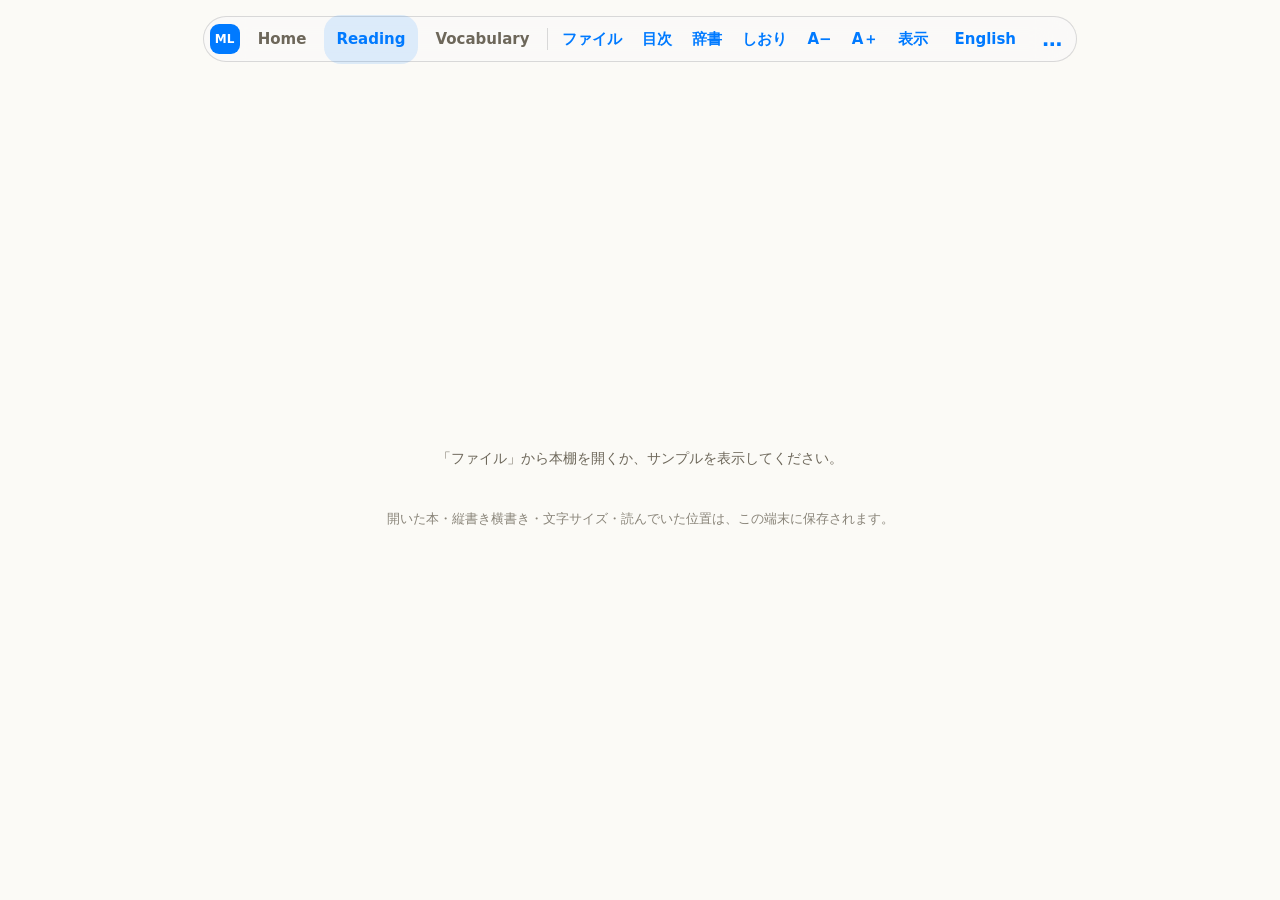
==== commit f4365d8b: "Deploy 3df393535f25c73066308157099a19153c80d1ef" ====
--- a/reader/index.html
+++ b/reader/index.html
@@ -8,9 +8,52 @@
 <meta name="mobile-web-app-capable" content="yes">
 <meta name="apple-mobile-web-app-title" content="Reader">
 <title>Reader - MyLinguistics</title>
-<link rel="stylesheet" href="reader.css?v=13">
+<!-- The site's design tokens, before the reader's own sheet so the reader wins
+     where the two define the same name. These are pure custom properties on
+     :root, no element styling, so adding them changes only what the reader
+     chooses to read from them - and it chooses --tint for the progress rail's
+     fill, which was undefined on this page until now: the fill's background was
+     an invalid declaration, so the rail drew its track and nothing else. -->
+<link rel="stylesheet" href="../assets/css/tokens.css?v=14">
+<link rel="stylesheet" href="../assets/css/shell.css?v=14">
+<link rel="stylesheet" href="reader.css?v=14">
+<!-- assets/css/style.css is deliberately not loaded: it is the legacy component
+     layer, it has no markup on this page, and it is the one sheet that consumes
+     the shell's --accent - which reader.css redefines as sepia. See
+     docs/coordination/interface-shell.md, "the accent hazard". -->
+<style>
+  /* .shell-content is the shell's measured box, and shell.css gives it
+     flex: 1 1 auto; min-height: 0; overflow: hidden - but not a flex direction,
+     because every other page has no wrapper and does not need one. The reading
+     surface does: #viewport takes its height from being a flex child, and
+     without this the wrapper would collapse it. Two rules, and agent-visual has
+     a REQUEST to fold them into .shell-content itself. */
+  .shell-content { display: flex; flex-direction: column; }
+  .shell-content > #viewport { flex: 1 1 auto; min-height: 0; }
+</style>
 </head>
 <body>
+
+<!-- The shared shell's navigation, the same markup every page carries. It is
+     static, so the page works without JavaScript; shell.js marks the document,
+     fills in its labels, mounts the reader's own actions (window.Reader) into
+     .capsule-inner, and marks the reader destination active from the /reader/
+     path. Without that script the capsule is inert, which is why
+     reader/js/app.js stands its own bar down only when the shell is really
+     wired - see shellPresent(). -->
+<nav class="capsule" id="tabbar" aria-label="Main navigation">
+  <div class="capsule-inner header-inner">
+    <a class="capsule-brand" href="../index.html" aria-label="MyLinguistics">
+      <span class="brand-mark" aria-hidden="true">ML</span>
+    </a>
+    <a class="tabbar-item" href="../index.html" data-tab="home"><span class="tabbar-label" data-i18n="nav.home">Home</span></a>
+    <a class="tabbar-item" href="index.html" data-tab="reader"><span class="tabbar-label" data-i18n="nav.reading">Reading</span></a>
+    <a class="tabbar-item" href="../study.html#wall" data-tab="vocab"><span class="tabbar-label" data-i18n="nav.vocab">Vocabulary</span></a>
+    <span class="capsule-rule" aria-hidden="true"></span>
+    <span class="capsule-lang" id="siteUiLangWrap"></span>
+    <button class="icon-btn icon-btn-glyph" id="shellMore" type="button" aria-haspopup="dialog" aria-label="More" data-i18n-aria="shell.more">&hellip;</button>
+  </div>
+</nav>
 
 <header id="bar">
   <button id="btn-open" type="button">ファイル</button>
@@ -22,7 +65,13 @@
   <button id="btn-settings" type="button">表示</button>
 </header>
 
-<main id="viewport" class="vertical" tabindex="0" aria-label="本文">
+<div class="shell-content">
+<!-- lang is pinned here rather than left to the document element: the shell's
+     chrome is translated, so site app.js sets <html lang> to the interface
+     language, and the text below is Japanese either way. Han glyph choice
+     follows lang, so letting a Chinese interface language reach the prose would
+     render it with the wrong variants. -->
+<main id="viewport" class="vertical" tabindex="0" aria-label="本文" lang="ja">
   <article id="content"></article>
   <div id="empty">
     <p>「ファイル」から本棚を開くか、サンプルを表示してください。</p>
@@ -32,12 +81,14 @@
 
 <!-- Reading position. A sibling of #viewport and after it, because the
      stylesheet tells vertical writing apart with #viewport.vertical ~ #rail
-     and flips the fill's origin to the right in that mode. The reader only
-     moves --progress; the rail has no styling of its own here, so it is
-     invisible until reader/reader.css draws it. See interface-shell.md 0.4. -->
+     and flips the fill's origin to the right in that mode. The reader writes
+     --progress and the ARIA values; reader.css draws the track and the fill,
+     and pins the whole thing to the bottom edge once the shell is embedded.
+     See docs/coordination/interface-shell.md 0.4. -->
 <div id="rail" role="progressbar" aria-label="読書位置"
      aria-valuemin="1" aria-valuemax="1" aria-valuenow="1">
   <div id="rail-fill"></div>
+</div>
 </div>
 
 <div id="note-markers" aria-hidden="true"></div>
@@ -47,7 +98,7 @@
   <span id="page-info">- / -</span>
   <button id="btn-next" type="button" aria-label="次のページ">&rsaquo;</button>
   <span class="spacer"></span>
-  <span id="build" title="読み込まれている版">html r13</span>
+  <span id="build" title="読み込まれている版">html r14</span>
   <button id="btn-smaller" type="button">A&minus;</button>
   <button id="btn-larger" type="button">A&plus;</button>
 </footer>
@@ -93,6 +144,14 @@
 <input type="file" id="file-input" accept=".epub,application/epub+zip" hidden>
 <input type="file" id="dict-input" accept=".zip,application/zip,application/x-zip-compressed" hidden>
 
-<script type="module" src="js/app.js?v=13"></script>
+<!-- Order matters. The reader's module is deferred, so it runs after
+     parsing and before DOMContentLoaded; shell.js is a classic script and
+     registers its own DOMContentLoaded handler here. That is what puts
+     window.Reader in place before wireReader() looks for it - reverse the two
+     and the reader's actions have nowhere to mount, silently. -->
+<script type="module" src="js/app.js?v=14"></script>
+<script src="../assets/js/i18n.js?v=14"></script>
+<script src="../assets/js/app.js?v=14"></script>
+<script src="../assets/js/shell.js?v=14"></script>
 </body>
 </html>
--- a/assets/css/tokens.css
+++ b/assets/css/tokens.css
@@ -0,0 +1,212 @@
+/* MyLinguistics design tokens.
+ *
+ * The single source of truth for colour, the state contract, spacing, radius,
+ * type, touch sizing and motion. Pages and components consume these names;
+ * nothing should hold a raw hex value or a one-off pixel size.
+ *
+ * The palette is Apple's system palette so the site reads as an iOS app on an
+ * iPad: system backgrounds, labels, separators, and the system tint. Light and
+ * dark define the same names.
+ *
+ * The state contract (see designs/ and docs/coordination/log-visual.md): a word
+ * or a brick states three things at once, and each one gets its own channel so
+ * that no channel has to carry two meanings.
+ *
+ *   形   = membership  the ten-cell brick glyph, the status chip, list order
+ *   濃淡 = progress    --depth-none / --depth-learning / --depth-review
+ *   色相 = part of speech  --pos-*
+ *   中性 = exit        --exit-known / --exit-retired
+ *
+ * Time is never a colour. A due date is written ("3日後"), not tinted.
+ */
+
+:root {
+  /* Tint */
+  --tint: #007aff;
+  --tint-strong: #0062cc;
+  --tint-soft: rgba(0, 122, 255, 0.12);
+  --tint-contrast: #ffffff;
+
+  /* Surfaces */
+  --bg: #f2f2f7;
+  --surface: #ffffff;
+  --surface-2: #f2f2f7;
+  --surface-3: #e5e5ea;
+
+  /* Labels */
+  --text: #000000;
+  --muted: #6c6c70;
+  --muted-2: #8e8e93;
+
+  /* Lines and fills */
+  --border: rgba(60, 60, 67, 0.18);
+  --separator: rgba(60, 60, 67, 0.18);
+  --fill: rgba(120, 120, 128, 0.12);
+  --fill-2: rgba(120, 120, 128, 0.16);
+
+  /* Status */
+  --success: #248a3d;
+  --success-soft: rgba(52, 199, 89, 0.16);
+  --danger: #d70015;
+  --danger-soft: rgba(255, 59, 48, 0.14);
+  --warn: #a05a00;
+  --warn-soft: rgba(255, 149, 0, 0.16);
+
+  /* Part of speech: the hue channel of the state contract.
+   *
+   * Six hues, and a word keeps its hue for its whole life - the hue answers
+   * "what kind of word is this?", never "how far along is it?". A seventh hue
+   * is a new part of speech, not a new state. */
+  --pos-verb: #007aff;
+  --pos-noun: #248a3d;
+  --pos-greet: #a05a00;
+  --pos-adv: #30b0c7;
+  --pos-expr: #af52de;
+  --pos-conj: #5856d6;
+
+  /* Depth: the progress channel, as an alpha over the hue.
+   *
+   *   background: color-mix(in srgb, var(--pos-verb) var(--depth-learning), transparent);
+   *
+   * This applies to content only. Interface chrome - a toggle, a segmented
+   * control, a sheet grabber - keeps its own neutral and is never swept into
+   * the ladder. */
+  --depth-none: 12%;
+  --depth-learning: 55%;
+  --depth-review: 100%;
+
+  /* Exit: a word or a brick that has left the ladder. Nothing here is a hue -
+   * leaving is not a part of speech and not a stage. */
+  --exit-known: #8e8e93;
+  --exit-retired: #c7c7cc;
+
+  /* Material: the translucent bars */
+  --material: rgba(249, 249, 249, 0.82);
+  --blur: saturate(180%) blur(20px);
+
+  /* Motion: one language for the whole site (docs/ui-redesign-plan.md
+   * section 6). Everything that moves uses one of these durations and one of
+   * these curves; nothing invents its own. `prefers-reduced-motion: reduce`
+   * turns motion off rather than shortening it.
+   *
+   * Animates: page turn, sheet in and out, control feedback, nav title
+   * collapse, list insert and delete, marker appear, progress rail.
+   * Never animates: text reflow, font size, theme change, highlight paint -
+   * those are the reader changing its mind about typography, not the
+   * interface moving. */
+  --motion-fast: 120ms;
+  --motion-base: 220ms;
+  --motion-slow: 320ms;
+  --ease-ios: cubic-bezier(0.32, 0.72, 0, 1);
+  --ease-out: cubic-bezier(0.22, 1, 0.36, 1);
+
+  /* Shadows */
+  --shadow-sm: 0 1px 2px rgba(0, 0, 0, 0.06);
+  --shadow-md: 0 10px 30px -12px rgba(0, 0, 0, 0.28);
+
+  /* Radius */
+  --radius-sm: 8px;
+  --radius: 12px;
+  --radius-lg: 18px;
+  --radius-sheet: 16px;
+  --radius-pill: 980px;
+
+  /* Spacing */
+  --space-1: 4px;
+  --space-2: 8px;
+  --space-3: 12px;
+  --space-4: 16px;
+  --space-5: 20px;
+  --space-6: 24px;
+  --space-7: 32px;
+
+  /* Type */
+  --font: -apple-system, BlinkMacSystemFont, "SF Pro Text", "Hiragino Kaku Gothic ProN", "Noto Sans JP", system-ui, "Segoe UI", Roboto, sans-serif;
+  --text-base: 17px;
+  --text-title: 17px;
+  --text-large-title: 30px;
+  --text-headline: 22px;
+  --text-callout: 15px;
+  --text-footnote: 13px;
+  --text-caption: 11px;
+  --leading-body: 1.55;
+
+  /* Layout */
+  --maxw: 1080px;
+  --page-pad: 16px;
+  --navbar-h: 44px;
+  --tabbar-h: 49px;
+  --touch: 44px;
+
+  /* The floating capsule: a compact pill 16px in from the top, 34px items
+   * inside a 46px pill. The visual size and the touch size differ on purpose -
+   * the item keeps 34px and grows a 44px hit area in shell.css. */
+  --capsule-top: 16px;
+  --capsule-h: 46px;
+  --capsule-item: 34px;
+
+  /* Safe areas, with fallbacks for the browser. */
+  --safe-top: env(safe-area-inset-top, 0px);
+  --safe-right: env(safe-area-inset-right, 0px);
+  --safe-bottom: env(safe-area-inset-bottom, 0px);
+  --safe-left: env(safe-area-inset-left, 0px);
+
+  /* Back-compat aliases: older components still ask for these names. */
+  --accent: var(--tint);
+  --accent-strong: var(--tint-strong);
+  --accent-soft: var(--tint-soft);
+  --accent-contrast: var(--tint-contrast);
+}
+
+[data-theme='dark'] {
+  --tint: #0a84ff;
+  --tint-strong: #409cff;
+  --tint-soft: rgba(10, 132, 255, 0.22);
+  --tint-contrast: #ffffff;
+
+  --bg: #000000;
+  --surface: #1c1c1e;
+  --surface-2: #2c2c2e;
+  --surface-3: #3a3a3c;
+
+  --text: #ffffff;
+  --muted: #98989f;
+  --muted-2: #8e8e93;
+
+  --border: rgba(84, 84, 88, 0.5);
+  --separator: rgba(84, 84, 88, 0.65);
+  --fill: rgba(120, 120, 128, 0.24);
+  --fill-2: rgba(120, 120, 128, 0.32);
+
+  --success: #30d158;
+  --success-soft: rgba(48, 209, 88, 0.18);
+  --danger: #ff453a;
+  --danger-soft: rgba(255, 69, 58, 0.18);
+  --warn: #ffd60a;
+  --warn-soft: rgba(255, 214, 10, 0.16);
+
+  /* The same six parts of speech, at Apple's dark-mode values. A hue has to be
+   * legible as a 12% wash on a black surface as well as a solid on white, so
+   * the dark set is lighter rather than merely re-tinted. */
+  --pos-verb: #0a84ff;
+  --pos-noun: #30d158;
+  --pos-greet: #ff9f0a;
+  --pos-adv: #40c8e0;
+  --pos-expr: #bf5af2;
+  --pos-conj: #5e5ce6;
+
+  --exit-known: #98989f;
+  --exit-retired: #48484a;
+
+  --material: rgba(30, 30, 32, 0.78);
+
+  --shadow-sm: 0 1px 2px rgba(0, 0, 0, 0.6);
+  --shadow-md: 0 16px 40px -18px rgba(0, 0, 0, 0.9);
+}
+
+@media (min-width: 760px) {
+  :root {
+    --page-pad: 22px;
+    --text-large-title: 34px;
+  }
+}
--- a/assets/css/shell.css
+++ b/assets/css/shell.css
@@ -0,0 +1,432 @@
+/* MyLinguistics iOS shell: navigation bar, tab bar, bottom sheet.
+ *
+ * Structure and behaviour only; every value comes from tokens.css. The markup
+ * is static in each page, so the shell still works without JavaScript. */
+
+body.has-shell {
+  padding-bottom: calc(var(--tabbar-h) + var(--safe-bottom));
+  overscroll-behavior-y: none;
+  -webkit-tap-highlight-color: transparent;
+  -webkit-touch-callout: none;
+}
+
+/* The capsule is at the top, so the reserve moves with it. Both navigations
+ * exist in the tree for one release - the tab bar is what pages still carry
+ * until the markup lands - so shell.js puts `has-capsule` on the body when it
+ * finds one, and this reads the document instead of guessing at a version. */
+body.has-shell.has-capsule {
+  padding-bottom: 0;
+  padding-top: calc(var(--capsule-top) + var(--capsule-h) + var(--space-3));
+}
+
+/* -------------------------------------------------------- navigation bar */
+
+.navbar {
+  position: sticky;
+  top: 0;
+  z-index: 30;
+  padding-top: var(--safe-top);
+  background: var(--material);
+  -webkit-backdrop-filter: var(--blur);
+  backdrop-filter: var(--blur);
+  border-bottom: 0.5px solid var(--separator);
+}
+
+.navbar-inner {
+  display: flex;
+  align-items: center;
+  gap: var(--space-3);
+  height: var(--navbar-h);
+  max-width: var(--maxw);
+  margin: 0 auto;
+  padding: 0 var(--page-pad);
+}
+
+.navbar-brand {
+  display: inline-flex;
+  align-items: center;
+  color: var(--text);
+}
+.navbar-brand:hover { text-decoration: none; }
+
+.navbar-compact-title {
+  font-size: var(--text-title);
+  font-weight: 600;
+  letter-spacing: -0.01em;
+  margin: 0;
+  min-width: 0;
+  white-space: nowrap;
+  overflow: hidden;
+  text-overflow: ellipsis;
+  opacity: 1;
+  transition: opacity var(--motion-fast) var(--ease-out);
+}
+.navbar.has-large .navbar-compact-title { opacity: 0; }
+.navbar.has-large.is-scrolled .navbar-compact-title { opacity: 1; }
+
+.navbar-actions {
+  margin-left: auto;
+  display: inline-flex;
+  align-items: center;
+  gap: var(--space-2);
+}
+.navbar-actions .lang-switch select {
+  min-height: 32px;
+  border-radius: var(--radius-pill);
+}
+
+.icon-btn {
+  display: inline-flex;
+  align-items: center;
+  justify-content: center;
+  min-height: var(--touch);
+  min-width: 36px;
+  padding: 0 var(--space-2);
+  font: inherit;
+  font-size: var(--text-callout);
+  font-weight: 600;
+  color: var(--tint);
+  background: transparent;
+  border: 0;
+  border-radius: var(--radius-pill);
+  cursor: pointer;
+}
+.icon-btn:hover { background: var(--fill); }
+.icon-btn-glyph { font-size: 20px; line-height: 1; }
+
+/* ------------------------------------------------------ large title block */
+
+.navbar-large {
+  max-width: var(--maxw);
+  margin: 0 auto;
+  padding: var(--space-3) var(--page-pad) var(--space-4);
+}
+.large-title {
+  font-size: var(--text-large-title);
+  font-weight: 700;
+  letter-spacing: -0.022em;
+  line-height: 1.15;
+  margin: 0;
+}
+.large-subtitle {
+  margin: var(--space-2) 0 0;
+  color: var(--muted);
+  font-size: var(--text-callout);
+  max-width: 60ch;
+}
+
+/* ------------------------------------------------------- floating capsule
+ *
+ * The navigation is written statically into each page and it is also what a
+ * page has when JavaScript never runs, so every rule here styles markup that
+ * already exists. One row: brand, the three level-one items, a hairline, the
+ * four level-two items, a second hairline, then the interface language and the
+ * more button.
+ *
+ * The hierarchy cue is the hairline and nothing else - no second colour, no
+ * second bar, no nested track. The level-two items carry no icons, and once
+ * the level-one items lose theirs too the hairline is doing all the work.
+ *
+ * Everything is scoped to `.capsule` because the tab bar this replaces is
+ * still in the tree for one release; scoping is what keeps that release's
+ * pages looking right instead of half-restyled.
+ */
+
+.capsule {
+  position: fixed;
+  top: calc(var(--capsule-top) + var(--safe-top));
+  left: 0;
+  right: 0;
+  z-index: 30;
+  display: flex;
+  justify-content: center;
+  /* The row spans the viewport so the pill can centre in it, but only the pill
+   * itself should catch a tap. */
+  pointer-events: none;
+}
+
+.capsule-inner {
+  display: flex;
+  align-items: center;
+  gap: 6px;
+  height: var(--capsule-h);
+  padding: 6px;
+  pointer-events: auto;
+  background: var(--material);
+  -webkit-backdrop-filter: var(--blur);
+  backdrop-filter: var(--blur);
+  border: 0.5px solid var(--separator);
+  border-radius: calc(var(--capsule-h) / 2);
+}
+
+.capsule-brand {
+  display: inline-flex;
+  align-items: center;
+  justify-content: center;
+  width: 30px;
+  height: 30px;
+  border-radius: 9px;
+  background: var(--tint);
+  color: var(--tint-contrast);
+  text-decoration: none;
+}
+.capsule-brand:hover { text-decoration: none; }
+.capsule .brand-mark {
+  display: block;
+  width: auto;
+  height: auto;
+  background: none;
+  border-radius: 0;
+  font-size: 12px;
+  font-weight: 700;
+  letter-spacing: 0.02em;
+  line-height: 1;
+}
+
+.capsule .tabbar-item,
+.capsule .tabbar-sub {
+  position: relative;
+  display: inline-flex;
+  align-items: center;
+  justify-content: center;
+  flex: 0 0 auto;
+  height: var(--capsule-item);
+  padding: 0 var(--space-3);
+  border-radius: calc(var(--capsule-item) / 2);
+  color: var(--muted);
+  font-size: var(--text-callout);
+  font-weight: 600;
+  text-decoration: none;
+  white-space: nowrap;
+}
+
+/* 34px is what a compact pill costs; 44px is the project's own rule. The item
+ * keeps its size and grows a hit area, so neither has to be given up. */
+.capsule .tabbar-item::after,
+.capsule .tabbar-sub::after {
+  content: '';
+  position: absolute;
+  left: 0;
+  right: 0;
+  top: 50%;
+  height: var(--touch);
+  transform: translateY(-50%);
+}
+
+.capsule .tabbar-item:hover,
+.capsule .tabbar-sub:hover { color: var(--text); text-decoration: none; }
+
+.capsule .tabbar-item.is-active,
+.capsule .tabbar-sub.is-active {
+  background: var(--tint-soft);
+  color: var(--tint);
+}
+
+.capsule .capsule-rule {
+  flex: 0 0 auto;
+  width: 1px;
+  height: 22px;
+  background: var(--separator);
+}
+
+.capsule .capsule-lang { display: inline-flex; align-items: center; }
+.capsule .capsule-lang .lang-switch { display: inline-flex; }
+.capsule .capsule-lang select {
+  -webkit-appearance: none;
+  appearance: none;
+  position: relative;
+  min-height: var(--capsule-item);
+  padding: 0 var(--space-3);
+  border: 0;
+  border-radius: calc(var(--capsule-item) / 2);
+  background: transparent;
+  color: var(--tint);
+  font: inherit;
+  font-size: var(--text-callout);
+  font-weight: 600;
+  text-align: center;
+  cursor: pointer;
+}
+
+.capsule .icon-btn {
+  position: relative;
+  min-height: var(--capsule-item);
+  min-width: auto;
+  padding: 0 var(--space-2);
+  border-radius: calc(var(--capsule-item) / 2);
+}
+/* The same hit-area trick as the items: the button stays inside the pill and
+ * the target still clears 44px. */
+.capsule .icon-btn::after {
+  content: '';
+  position: absolute;
+  left: 0;
+  right: 0;
+  top: 50%;
+  height: var(--touch);
+  transform: translateY(-50%);
+}
+.capsule .icon-btn:hover { background: var(--fill); }
+
+/* ---------------------------------------------------------------- tab bar
+ * Retiring: the pages still carry this markup for one release, and it goes
+ * when they stop. Nothing new should be added here. */
+
+.tabbar {
+  position: fixed;
+  left: 0;
+  right: 0;
+  bottom: 0;
+  z-index: 30;
+  display: flex;
+  padding-bottom: var(--safe-bottom);
+  background: var(--material);
+  -webkit-backdrop-filter: var(--blur);
+  backdrop-filter: var(--blur);
+  border-top: 0.5px solid var(--separator);
+}
+
+.tabbar-item {
+  flex: 1 1 0;
+  min-height: var(--tabbar-h);
+  display: flex;
+  flex-direction: column;
+  align-items: center;
+  justify-content: center;
+  gap: 2px;
+  padding: 6px 0 4px;
+  color: var(--muted);
+  font-size: var(--text-caption);
+  font-weight: 500;
+  text-decoration: none;
+}
+.tabbar-item:hover { text-decoration: none; color: var(--text); }
+.tabbar-item.is-active { color: var(--tint); }
+.tabbar-icon { width: 26px; height: 26px; display: block; }
+.tabbar-label { line-height: 1; }
+
+/* ------------------------------------------------------------------ sheet */
+
+.sheet-backdrop {
+  position: fixed;
+  inset: 0;
+  z-index: 50;
+  background: rgba(0, 0, 0, 0.35);
+  opacity: 0;
+  transition: opacity var(--motion-base) var(--ease-out);
+}
+.sheet-backdrop.is-open { opacity: 1; }
+
+.sheet {
+  position: fixed;
+  left: 0;
+  right: 0;
+  bottom: 0;
+  z-index: 51;
+  max-height: 82vh;
+  overflow: auto;
+  padding: var(--space-2) var(--space-4) calc(var(--space-4) + var(--safe-bottom));
+  background: var(--surface);
+  border-radius: var(--radius-sheet) var(--radius-sheet) 0 0;
+  box-shadow: var(--shadow-md);
+  transform: translateY(102%);
+  transition: transform var(--motion-base) var(--ease-ios);
+}
+.sheet.is-open { transform: translateY(0); }
+
+.sheet-grabber {
+  width: 36px;
+  height: 5px;
+  margin: 6px auto 10px;
+  border-radius: 3px;
+  background: var(--fill-2);
+  cursor: grab;
+  touch-action: none;
+}
+.sheet-title {
+  font-size: var(--text-headline);
+  font-weight: 600;
+  margin: 0 0 var(--space-3);
+}
+
+/* One segmented control above the list - the appearance switch, which the
+ * capsule has no room for. Deliberately not an `.ios-row`, so a sheet's list
+ * stays exactly as long as its data. */
+.sheet-seg {
+  display: flex;
+  gap: 6px;
+  padding: 6px;
+  margin-bottom: var(--space-3);
+  background: var(--surface-2);
+  border-radius: calc(var(--capsule-item) / 2 + 6px);
+}
+.sheet-seg-item {
+  flex: 1 1 0;
+  min-height: var(--capsule-item);
+  padding: 0 var(--space-3);
+  font: inherit;
+  font-size: var(--text-callout);
+  font-weight: 600;
+  color: var(--text);
+  background: transparent;
+  border: 0;
+  border-radius: calc(var(--capsule-item) / 2);
+  cursor: pointer;
+}
+.sheet-seg-item.is-active {
+  background: var(--surface);
+  color: var(--tint);
+  box-shadow: var(--shadow-sm);
+}
+
+/* -------------------------------------------------- embedded content box
+ * The contract with the reader (docs/coordination/interface-shell.md): the
+ * shell gives the reading surface a box it can measure, and the reader turns
+ * #viewport into height: 100% inside it. */
+.shell-content {
+  flex: 1 1 auto;
+  min-height: 0;
+  overflow: hidden;
+  position: relative;
+}
+
+/* Reader actions land in the navigation bar; the shell decides the look. */
+.navbar-reader-actions {
+  display: inline-flex;
+  align-items: center;
+  gap: var(--space-1);
+}
+.navbar-reader-actions .icon-btn { font-size: var(--text-callout); }
+
+/* ------------------------------------------------------------- iOS lists */
+
+.ios-list {
+  display: grid;
+  gap: 1px;
+  background: var(--separator);
+  border-radius: var(--radius);
+  overflow: hidden;
+}
+.ios-row {
+  display: flex;
+  align-items: center;
+  gap: var(--space-3);
+  width: 100%;
+  min-height: var(--touch);
+  padding: var(--space-3) var(--space-4);
+  background: var(--surface);
+  color: var(--text);
+  font: inherit;
+  font-size: var(--text-base);
+  text-align: left;
+  border: 0;
+  cursor: pointer;
+  text-decoration: none;
+}
+.ios-row:hover { background: var(--surface-2); text-decoration: none; }
+
+@media (prefers-reduced-motion: reduce) {
+  .navbar-compact-title,
+  .sheet,
+  .sheet-backdrop { transition: none; }
+}
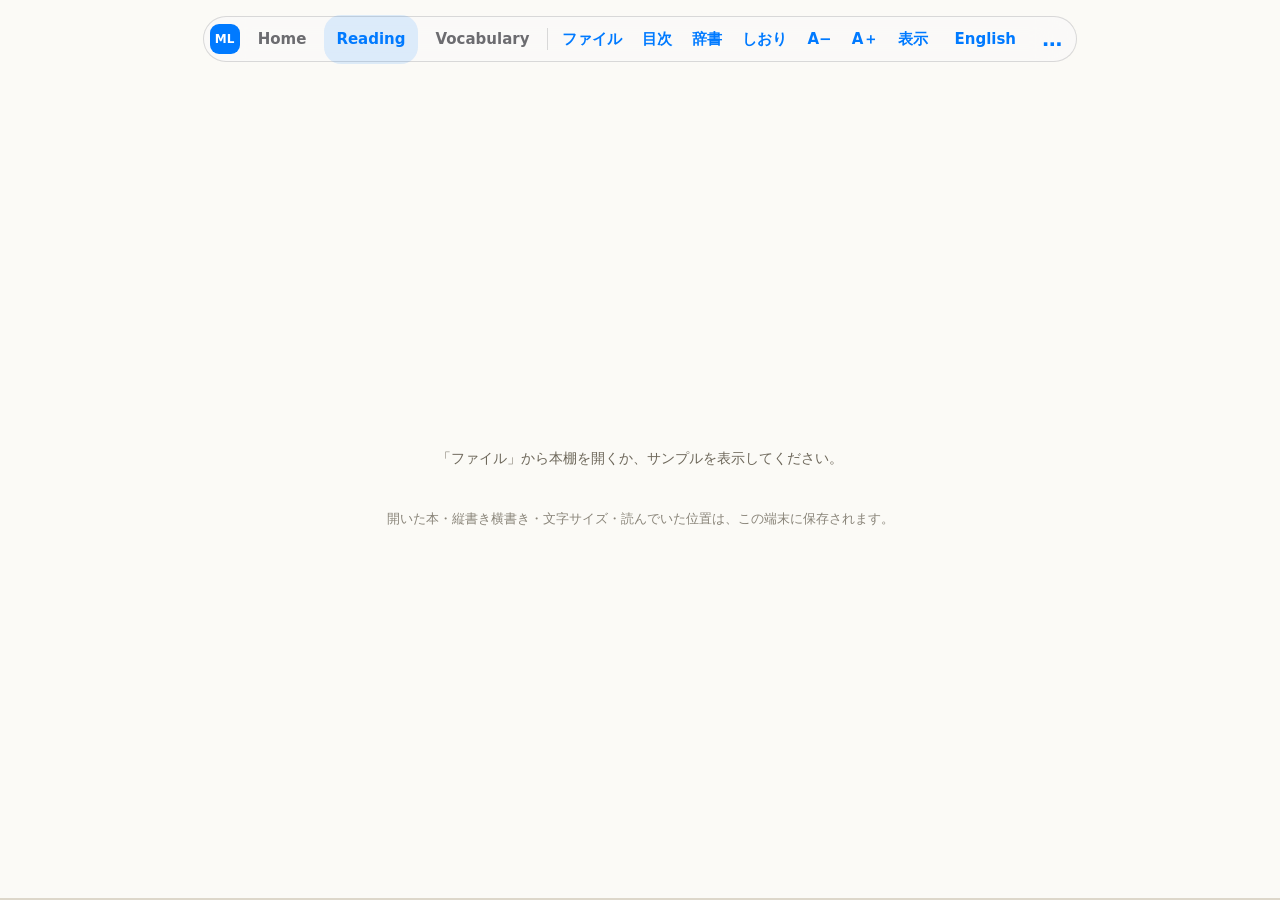
==== commit 66b82b97: "Deploy 4abf9c68cb79cc0a9438980f41c1c8a681e00ea2" ====
--- a/reader/index.html
+++ b/reader/index.html
@@ -4,10 +4,20 @@
 <meta charset="utf-8">
 <meta name="viewport" content="width=device-width, initial-scale=1, viewport-fit=cover">
 <meta name="robots" content="noindex">
+<meta name="theme-color" content="#f2f2f7" media="(prefers-color-scheme: light)">
+<meta name="theme-color" content="#000000" media="(prefers-color-scheme: dark)">
 <meta name="apple-mobile-web-app-capable" content="yes">
 <meta name="mobile-web-app-capable" content="yes">
+<meta name="apple-mobile-web-app-status-bar-style" content="default">
+<!-- Deliberately "Reader", not the manifest's short_name: this page is the one
+     a person adds to their home screen on its own, and the useful name for that
+     icon is the surface, not the site. -->
 <meta name="apple-mobile-web-app-title" content="Reader">
 <title>Reader - MyLinguistics</title>
+<meta name="description" content="The reader: Japanese EPUB in vertical or horizontal text, tap a word to look it up, notes, highlights and bookmarks kept on this device.">
+<link rel="icon" href="../assets/favicon.svg" type="image/svg+xml">
+<link rel="apple-touch-icon" href="../assets/apple-touch-icon.png">
+<link rel="manifest" href="../manifest.webmanifest">
 <!-- The site's design tokens, before the reader's own sheet so the reader wins
      where the two define the same name. These are pure custom properties on
      :root, no element styling, so adding them changes only what the reader
--- a/assets/css/shell.css
+++ b/assets/css/shell.css
@@ -15,8 +15,11 @@
  * until the markup lands - so shell.js puts `has-capsule` on the body when it
  * finds one, and this reads the document instead of guessing at a version. */
 body.has-shell.has-capsule {
+  /* Named so a full-height page can subtract the reserve instead of repeating
+   * the expression: the capsule floats over the content, it does not push it. */
+  --shell-top: calc(var(--capsule-top) + var(--capsule-h) + var(--space-3));
   padding-bottom: 0;
-  padding-top: calc(var(--capsule-top) + var(--capsule-h) + var(--space-3));
+  padding-top: var(--shell-top);
 }
 
 /* -------------------------------------------------------- navigation bar */
--- a/reader/reader.css
+++ b/reader/reader.css
@@ -31,14 +31,6 @@
   --hl-hover: rgba(122, 92, 62, 0.16);
   --hl-note: rgba(96, 165, 250, 0.38);
   --hl-note-strong: rgba(96, 165, 250, 0.95);
-
-  /* One-release bridge, and the only reason it exists is one line over the
-   * boundary: reader/js/app.js:900 sets `note.style.color = 'var(--muted)'`.
-   * Renaming it here without that line would drop the note's colour to
-   * inherited - silently, and with no test to catch it. REQUEST sent; this
-   * line dies in the commit after agent-reader's. Until then it is also the
-   * name that collides with tokens.css once the reader is embedded. */
-  --muted: var(--page-muted);
 }
 
 html[data-page-theme='paper'], html[data-theme='paper'] { --page-bar: #efece5; --page-bg: #fbfaf6; --page-ink: #1d1b17; --page-muted: #6d675a; --page-rule: #ddd7ca; }
@@ -78,6 +70,50 @@
 
 body.chrome-hidden #bar { opacity: 0; pointer-events: none; }
 body.chrome-hidden #foot { opacity: 0; pointer-events: none; }
+
+/* ------------------------------------------------------- the reading rail
+ *
+ * Where you are in the book, as a line rather than a sentence. The whole
+ * contract with reader/js/app.js is `--progress`, 0..1, written on #rail; how
+ * the fill is drawn is this file's business, which is why the reader never sets
+ * a width or a colour.
+ *
+ * The fill moves with `transform` so a page turn cannot trigger layout, and it
+ * grows from the **right** in vertical writing - vertical Japanese advances
+ * leftward, and a rail that grows the other way reads as going backwards. The
+ * stylesheet tells the two apart from #viewport's own class, so it needs no
+ * second attribute and no JavaScript. */
+#rail {
+  flex: 0 0 auto;
+  position: relative;
+  height: 2px;
+  overflow: hidden;
+  background: var(--page-rule);
+}
+#rail-fill {
+  width: 100%;
+  height: 100%;
+  background: var(--tint);
+  transform: scaleX(var(--progress, 0));
+  transform-origin: left center;
+  transition: transform var(--motion-base) var(--ease-out);
+}
+#viewport.vertical ~ #rail #rail-fill { transform-origin: right center; }
+
+/* Embedded, the reader's own bar and footer are hidden, so the rail is the only
+ * thing left at the bottom edge and it goes there - clear of the home
+ * indicator, and nothing else: the shell's navigation floats at the top. */
+body.shell-embedded #rail {
+  position: fixed;
+  left: 0;
+  right: 0;
+  bottom: var(--safe-bottom, 0px);
+  z-index: 20;
+}
+
+@media (prefers-reduced-motion: reduce) {
+  #rail-fill { transition: none; }
+}
 
 #book-title {
   flex: 1 1 auto;
@@ -429,7 +465,7 @@
 /* Keep the reader's bottom sheets clear of the tab bar rather than under it. */
 body.shell-embedded #dict,
 body.shell-embedded #select-bar {
-  bottom: calc(var(--tabbar-h, 0px) + var(--safe-bottom, 0px));
+  bottom: var(--safe-bottom, 0px);
 }
 /* .shell-content is the shell's measured box; the reading surface fills it.
    Applied only when embedded, so standalone layout is untouched. */
